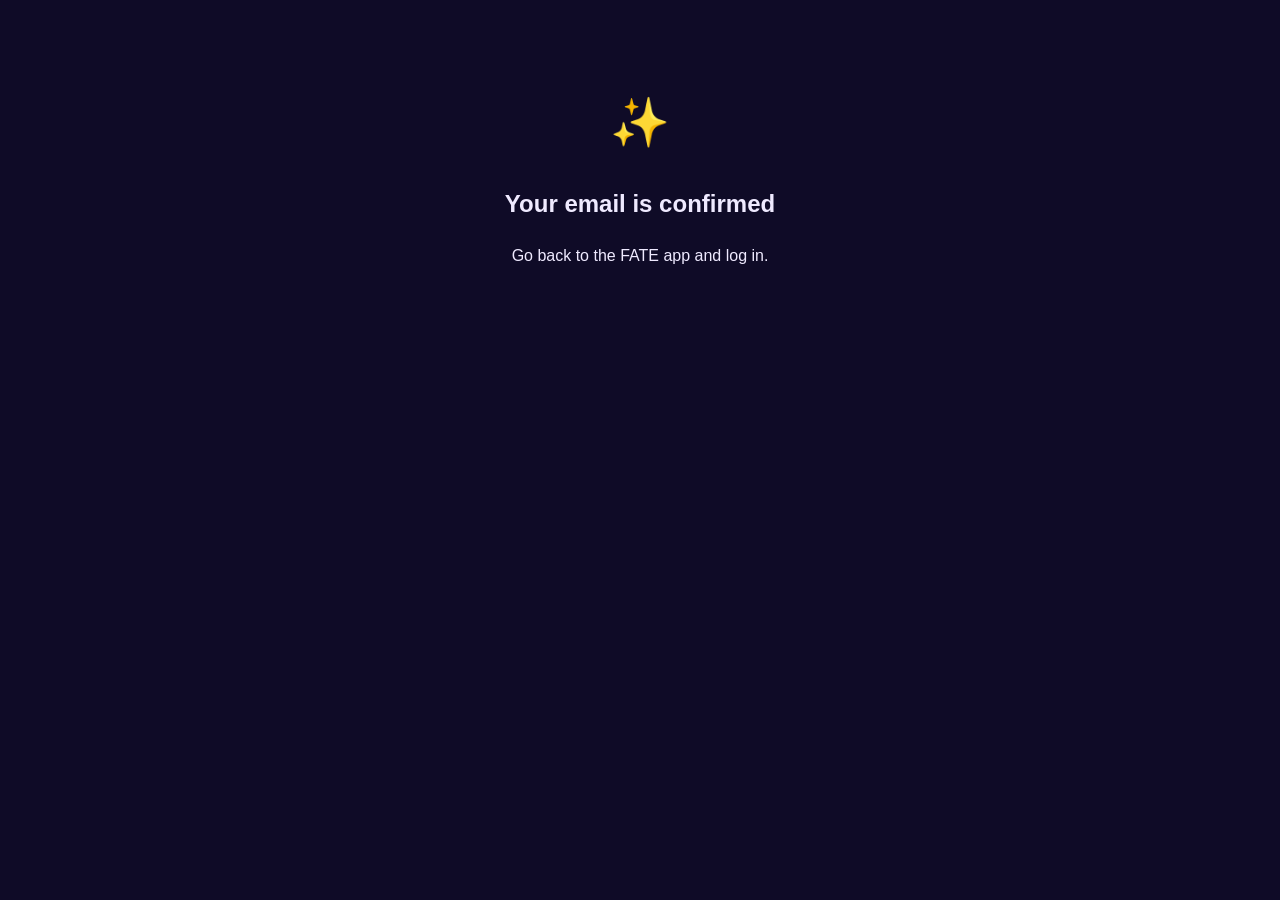
==== confirmed.html @ d0818cea "Add files via upload" ====
<!doctype html><html lang="en"><head><meta charset="utf-8"><meta name="viewport" content="width=device-width,initial-scale=1">
<title>FATE</title><link rel="stylesheet" href="style.css"><script src="i18n.js"></script></head><body><main style="text-align:center;padding-top:80px">
<div style="font-size:48px">✨</div>
<h1 data-t="confirmedTitle">Your email is confirmed</h1>
<p data-t="confirmedBody">Go back to the FATE app and log in.</p>
</main></body></html>
---- style.css ----
body{margin:0;background:#0f0b27;color:#efeaff;font-family:-apple-system,"Hiragino Sans","Noto Sans JP",sans-serif;line-height:1.8}
main{max-width:720px;margin:0 auto;padding:32px 20px 60px}
h1{font-size:24px}h2{font-size:18px;margin-top:28px;color:#b9a2f5}
a{color:#b9a2f5}.muted{color:#a79ccf;font-size:14px}
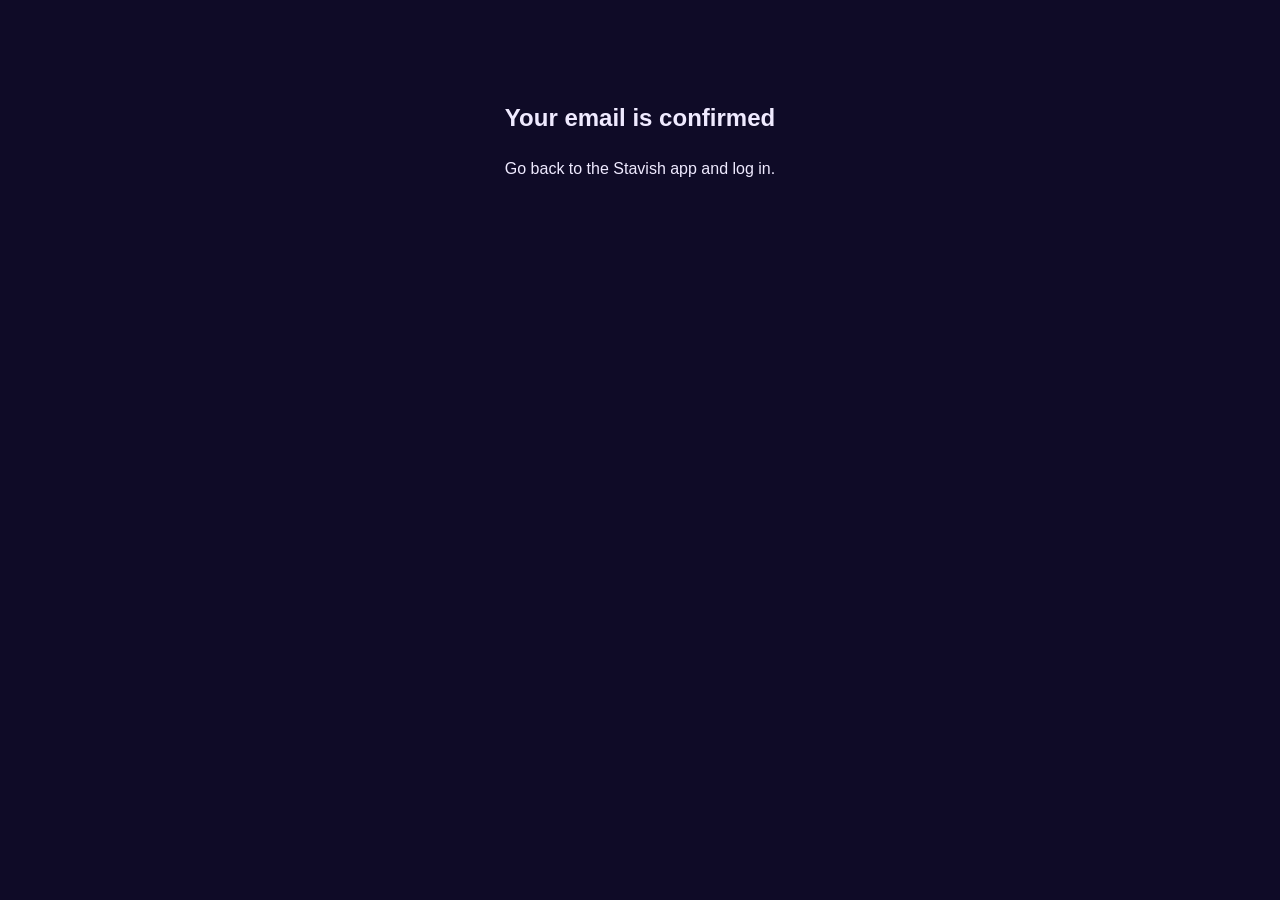
==== commit aaf960e8: "Add files via upload" ====
--- a/confirmed.html
+++ b/confirmed.html
@@ -1,6 +1,5 @@
 <!doctype html><html lang="en"><head><meta charset="utf-8"><meta name="viewport" content="width=device-width,initial-scale=1">
-<title>FATE</title><link rel="stylesheet" href="style.css"><script src="i18n.js"></script></head><body><main style="text-align:center;padding-top:80px">
-<div style="font-size:48px">✨</div>
+<title>Stavish</title><link rel="stylesheet" href="style.css"><script src="i18n.js"></script></head><body><main style="text-align:center;padding-top:80px">
 <h1 data-t="confirmedTitle">Your email is confirmed</h1>
-<p data-t="confirmedBody">Go back to the FATE app and log in.</p>
+<p data-t="confirmedBody">Go back to the Stavish app and log in.</p>
 </main></body></html>
